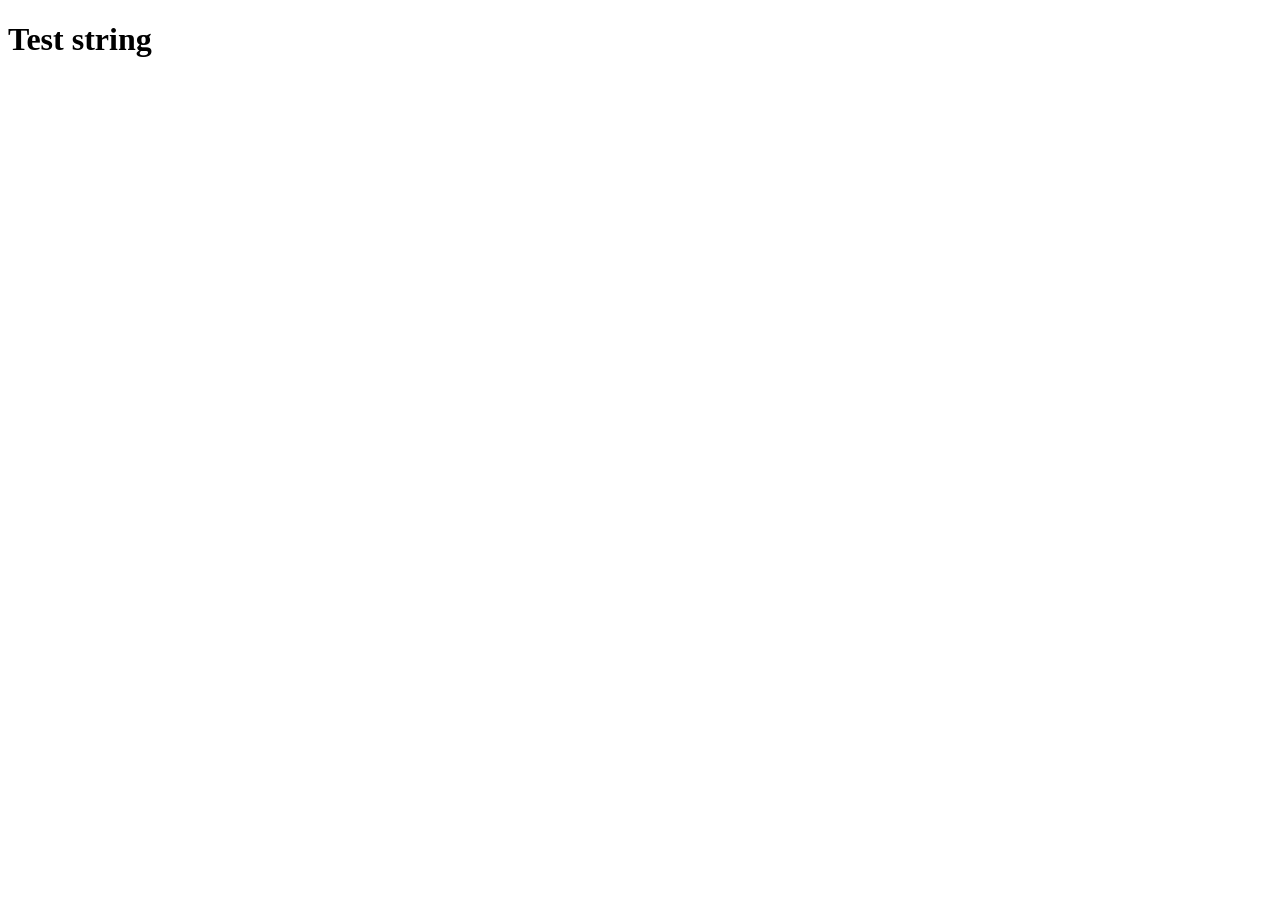
==== index.html @ c159d681 "Changed website title" ====
<!DOCTYPE html>
<html lang="en">
<head>
    <meta charset="UTF-8">
    <meta name="viewport" content="width=device-width, initial-scale=1.0">
    <title>Project 1</title>
</head>
<body>
    <h1>Test string</h1>
</body>
</html>
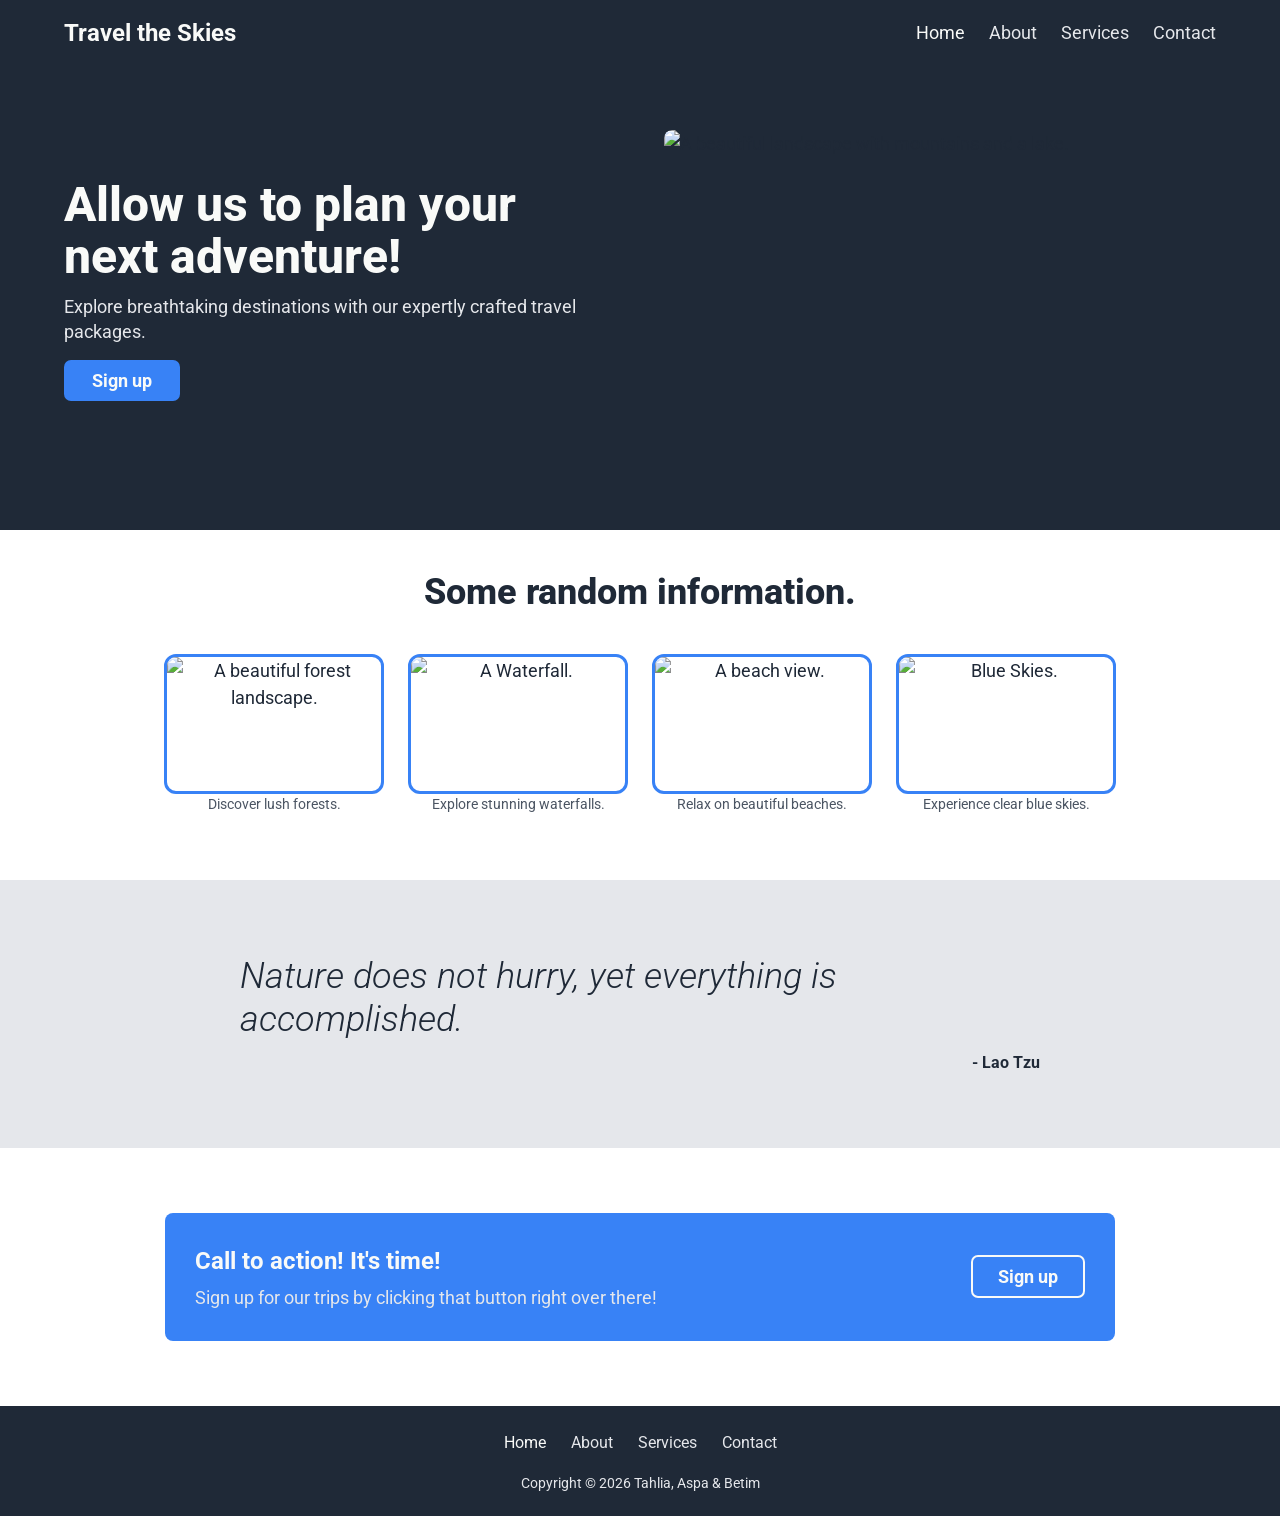
==== commit b6459d82: "Merge d46ac39d25eb094335197b98e999ec10d4e43bb8 into 88690b9864fe890e998982839591f1d712b5177a" ====
--- a/index.html
+++ b/index.html
@@ -1,11 +1,143 @@
-<!DOCTYPE html>
-<html lang="en">
-<head>
-    <meta charset="UTF-8">
-    <meta name="viewport" content="width=device-width, initial-scale=1.0">
-    <title>Project 1</title>
-</head>
-<body>
-    <h1>Test string</h1>
-</body>
-</html>
+<!doctype html>
+<html lang="en">
+
+<head>
+    <meta charset="UTF-8" />
+    <meta name="viewport" content="width=device-width, initial-scale=1.0" />
+
+    <title>Travel the Skies</title>
+
+    <link rel="preconnect" href="https://fonts.googleapis.com" />
+    <link rel="preconnect" href="https://fonts.gstatic.com" crossorigin />
+    <link href="https://fonts.googleapis.com/css2?family=Roboto:wght@300;400;500;700;800&display=swap"
+        rel="stylesheet" />
+
+    <!-- Shared styles -->
+    <link rel="stylesheet" href="style.css">
+
+    <!-- Home page styles only -->
+    <link rel="stylesheet" href="index.css">
+</head>
+
+<body id="page-top">
+    <!-- Header and navigation -->
+    <header class="header">
+        <div class="header-container">
+            <a href="index.html" class="logo"> Travel the Skies </a>
+
+            <nav class="navbar" aria-label="Main navigation">
+                <input type="checkbox" id="menu-toggle" />
+
+                <label for="menu-toggle" class="menu-icon" aria-label="Toggle navigation">
+                    &#9776;
+                </label>
+
+                <ul class="nav-links">
+                    <li><a href="index.html" aria-current="page">Home</a></li>
+                    <li><a href="About.html">About</a></li>
+                    <li><a href="Services.html">Services</a></li>
+                    <li><a href="Contact.html">Contact</a></li>
+                </ul>
+            </nav>
+        </div>
+    </header>
+
+    <main>
+        <!-- Hero section -->
+        <section class="hero">
+            <div class="hero-content">
+                <h1>Allow us to plan your next adventure!</h1>
+
+                <p>
+                    Explore breathtaking destinations with our expertly crafted travel
+                    packages.
+                </p>
+
+                <a href="Contact.html" class="button">Sign up</a>
+            </div>
+
+            <div class="hero-placeholder">
+                <img src="Images/Landing_page_image1.jpg" alt="A beautiful landscape with mountains and a lake." />
+            </div>
+        </section>
+
+        <a href="#page-top" class="back-to-top" aria-label="Back to top">
+            <span aria-hidden="true">&uarr;</span>
+        </a>
+
+        <!-- Information section -->
+        <section class="info">
+            <h2>Some random information.</h2>
+
+            <div class="info-cards">
+                <figure class="info-card">
+                    <div class="info-box">
+                        <img src="Images/Landing_page_image2.jpg" alt="A beautiful forest landscape." />
+                    </div>
+                    <figcaption>Discover lush forests.</figcaption>
+                </figure>
+
+                <figure class="info-card">
+                    <div class="info-box">
+                        <img src="Images/Landing_page_image3.jpg" alt="A Waterfall." />
+                    </div>
+                    <figcaption>Explore stunning waterfalls.</figcaption>
+                </figure>
+
+                <figure class="info-card">
+                    <div class="info-box">
+                        <img src="Images/Landing_page_image4.jpg" alt="A beach view." />
+                    </div>
+                    <figcaption>Relax on beautiful beaches.</figcaption>
+                </figure>
+
+                <figure class="info-card">
+                    <div class="info-box">
+                        <img src="Images/Landing_page_image5.jpg" alt="Blue Skies." />
+                    </div>
+                    <figcaption>Experience clear blue skies.</figcaption>
+                </figure>
+            </div>
+        </section>
+
+        <!-- Quote section -->
+        <section class="quote-section">
+            <blockquote>
+                Nature does not hurry, yet everything is accomplished.
+
+                <cite>- Lao Tzu</cite>
+            </blockquote>
+        </section>
+
+        <!-- Call-to-action section -->
+        <section class="signup-section">
+            <div class="signup-content">
+                <div>
+                    <h2>Call to action! It's time!</h2>
+
+                    <p>
+                        Sign up for our trips by clicking that button right over there!
+                    </p>
+                </div>
+
+                <a href="Contact.html" class="signup-button">Sign up</a>
+            </div>
+        </section>
+    </main>
+
+    <!-- Footer -->
+    <footer class="footer">
+        <nav class="footer-nav" aria-label="Footer navigation">
+            <ul>
+                <li><a href="index.html" aria-current="page">Home</a></li>
+                <li><a href="About.html">About</a></li>
+                <li><a href="Services.html">Services</a></li>
+                <li><a href="Contact.html">Contact</a></li>
+            </ul>
+        </nav>
+
+        <p>Copyright &copy; 2026 Tahlia, Aspa & Betim</p>
+    </footer>
+</body>
+
+</html>
--- a/style.css
+++ b/style.css
@@ -0,0 +1,416 @@
+/* ========================================
+   SHARED VARIABLES
+======================================== */
+
+:root {
+    /* Colours */
+    --color-dark: #1f2937;
+    --color-light: #f9faf8;
+    --color-muted: #e5e7eb;
+    --color-accent: #3882f6;
+    --color-accent-hover: #2563eb;
+    --color-placeholder: #6b7280;
+    --color-text-muted: #4b5563;
+
+    /* Typography */
+    --font-family: "Roboto", sans-serif;
+    --font-size-body: 1.125rem;
+    --font-size-logo: 1.5rem;
+    --font-size-hero: 2rem;
+    --font-size-heading: 1.75rem;
+    --font-size-quote: 1.75rem;
+
+    --font-weight-light: 300;
+    --font-weight-regular: 400;
+    --font-weight-bold: 700;
+    --font-weight-extra-bold: 800;
+
+    --line-height-body: 1.5;
+
+    /* Spacing */
+    --space-xs: 0.5rem;
+    --space-sm: 1rem;
+    --space-md: 1.5rem;
+    --space-lg: 2rem;
+    --space-xl: 3rem;
+
+    --container-max-width: 75rem;
+    --page-padding: var(--space-sm);
+    --section-padding: var(--space-lg);
+}
+
+
+/* ========================================
+   GLOBAL STYLES
+======================================== */
+
+*,
+*::before,
+*::after {
+    box-sizing: border-box;
+}
+
+html {
+    scroll-behavior: smooth;
+}
+
+body {
+    margin: 0;
+    min-height: 100vh;
+    display: flex;
+    flex-direction: column;
+
+    font-family: var(--font-family);
+    font-size: var(--font-size-body);
+    line-height: var(--line-height-body);
+    color: var(--color-dark);
+
+    overflow-wrap: break-word;
+}
+
+main {
+    flex: 1;
+}
+
+img {
+    display: block;
+    max-width: 100%;
+    height: auto;
+}
+
+a {
+    text-decoration: none;
+}
+
+p {
+    margin-top: 0;
+}
+
+input,
+textarea,
+button,
+select {
+    font: inherit;
+}
+
+.container {
+    width: 100%;
+    max-width: var(--container-max-width);
+    margin-inline: auto;
+    padding-inline: var(--page-padding);
+}
+
+.section {
+    padding-block: var(--section-padding);
+}
+
+
+/* ========================================
+   SHARED HEADER
+======================================== */
+
+.header {
+    background-color: var(--color-dark);
+    color: var(--color-light);
+    padding: 0 5%;
+}
+
+.header-container {
+    display: flex;
+    justify-content: space-between;
+    align-items: center;
+    min-height: 65px;
+    gap: var(--space-md);
+}
+
+.logo {
+    color: var(--color-light);
+    font-size: var(--font-size-logo);
+    font-weight: var(--font-weight-bold);
+    white-space: nowrap;
+}
+
+.logo:hover {
+    color: var(--color-muted);
+}
+
+
+/* ========================================
+   SHARED NAVIGATION
+======================================== */
+
+.navbar {
+    display: flex;
+    align-items: center;
+}
+
+.nav-links {
+    display: flex;
+    align-items: center;
+    gap: var(--space-md);
+
+    list-style: none;
+    margin: 0;
+    padding: 0;
+}
+
+.nav-links a {
+    display: block;
+    color: var(--color-muted);
+    font-size: var(--font-size-body);
+}
+
+.nav-links a:hover,
+.nav-links a[aria-current="page"] {
+    color: var(--color-light);
+}
+
+
+/* ========================================
+   MOBILE NAVIGATION
+======================================== */
+
+#menu-toggle,
+.menu-icon {
+    display: none;
+}
+
+@media (max-width: 768px) {
+
+    .header {
+        padding: 0 6%;
+    }
+
+    .header-container {
+        flex-wrap: wrap;
+        padding: 18px 0;
+    }
+
+    .logo {
+        font-size: 1.375rem;
+        white-space: normal;
+    }
+
+    .navbar {
+        position: relative;
+        margin-left: auto;
+        justify-content: flex-end;
+    }
+
+    #menu-toggle {
+        display: block;
+        position: absolute;
+        width: 1px;
+        height: 1px;
+        opacity: 0;
+    }
+
+    .menu-icon {
+        display: block;
+        color: var(--color-light);
+        font-size: 1.75rem;
+        cursor: pointer;
+    }
+
+    #menu-toggle:focus-visible+.menu-icon {
+        outline: 2px solid var(--color-light);
+        outline-offset: 4px;
+    }
+
+    .nav-links {
+        display: none;
+        flex-direction: column;
+        align-items: stretch;
+        gap: 0;
+
+        position: absolute;
+        top: 100%;
+        right: 0;
+        z-index: 10;
+
+        width: 200px;
+        padding: var(--space-xs) 0;
+        background-color: var(--color-dark);
+    }
+
+    #menu-toggle:checked~.nav-links {
+        display: flex;
+    }
+
+    .nav-links a {
+        padding: 10px var(--space-sm);
+        text-align: right;
+    }
+}
+
+
+/* ========================================
+   SHARED CONTACT FORM LAYOUT
+======================================== */
+
+.contact-layout,
+.contact-form,
+.form-field {
+    display: flex;
+    flex-direction: column;
+}
+
+.contact-layout {
+    gap: var(--space-lg);
+}
+
+.contact-form {
+    gap: var(--space-sm);
+}
+
+.form-field {
+    gap: var(--space-xs);
+}
+
+.contact-form,
+.contact-details {
+    min-width: 0;
+}
+
+.form-field input,
+.form-field textarea {
+    width: 100%;
+    min-width: 0;
+}
+
+.form-field textarea {
+    resize: vertical;
+}
+
+.contact-form button {
+    align-self: flex-start;
+}
+
+
+/* ========================================
+   SHARED FOOTER
+======================================== */
+
+.footer {
+    background-color: var(--color-dark);
+    color: var(--color-muted);
+    padding: 22px 15px;
+    text-align: center;
+}
+
+.footer-nav ul {
+    display: flex;
+    justify-content: center;
+    align-items: center;
+    flex-wrap: wrap;
+    gap: 25px;
+
+    list-style: none;
+    margin: 0 0 18px;
+    padding: 0;
+}
+
+.footer-nav a {
+    color: var(--color-muted);
+    font-size: 1rem;
+}
+
+.footer-nav a:hover,
+.footer-nav a[aria-current="page"] {
+    color: var(--color-light);
+}
+
+.footer p {
+    margin: 0;
+    font-size: 14px;
+}
+
+/* Back to top: mobile only */
+.back-to-top {
+  display: none;
+}
+
+/* ========================================
+   SHARED RESPONSIVE VARIABLES
+======================================== */
+
+@media (max-width: 768px) {
+  .back-to-top {
+    display: flex;
+    align-items: center;
+    justify-content: center;
+
+    position: sticky;
+    top: calc(100dvh - 4rem - env(safe-area-inset-bottom, 0px));
+    right: auto;
+    bottom: auto;
+    z-index: 20;
+
+    /* Keep it right-aligned without adding an extra row. */
+    margin: 0 1rem 1rem auto;
+    width: 3rem;
+    height: 3rem;
+    border: 2px solid var(--color-light);
+    border-radius: 50%;
+
+    background-color: var(--color-dark);
+    color: var(--color-light);
+    font-size: 1.75rem;
+    line-height: 1;
+    text-decoration: none;
+    box-shadow: 0 3px 12px rgb(0 0 0 / 20%);
+  }
+
+  .back-to-top:hover {
+    background-color: var(--color-accent-hover);
+  }
+
+  .back-to-top:focus-visible {
+    outline: 3px solid var(--color-accent-hover);
+    outline-offset: 3px;
+  }
+}
+
+.contact-page .back-to-top,
+.contact-page .back-to-top:hover {
+  color: var(--color-light);
+  text-decoration: none;
+}
+
+
+
+@media (min-width: 768px) {
+    :root {
+        --page-padding: var(--space-md);
+        --section-padding: var(--space-xl);
+        --font-size-hero: 2.5rem;
+        --font-size-heading: 2rem;
+        --font-size-quote: 2rem;
+    }
+}
+
+@media (min-width: 1200px) {
+    :root {
+        --page-padding: var(--space-lg);
+        --font-size-hero: 3rem;
+        --font-size-heading: 2.25rem;
+        --font-size-quote: 2.25rem;
+    }
+
+    .contact-layout {
+        flex-direction: row;
+        align-items: flex-start;
+    }
+
+    .contact-form,
+    .contact-details {
+        flex: 1;
+    }
+}
+
+/* Shared keyboard focus: use the same treatment on every page. */
+.header a:focus-visible,
+.footer a:focus-visible {
+    outline: 3px solid var(--color-light);
+    outline-offset: 4px;
+}
--- a/index.css
+++ b/index.css
@@ -0,0 +1,342 @@
+.hero {
+    display: flex;
+    align-items: center;
+    justify-content: space-between;
+    gap: var(--space-xl);
+    padding: 65px 5% 80px;
+    background-color: var(--color-dark);
+    width: 100%;
+    box-sizing: border-box;
+}
+
+.hero-content {
+    flex: 1;
+    min-width: 0;
+}
+
+.hero-content h1 {
+    color: var(--color-light);
+    font-size: var(--font-size-hero);
+    font-weight: var(--font-weight-extra-bold);
+    line-height: 1.1;
+    margin: 0 0 10px;
+}
+
+.hero-content p {
+    color: var(--color-muted);
+    font-size: var(--font-size-body);
+    line-height: 1.4;
+    margin-bottom: var(--space-sm);
+}
+
+/* HERO IMAGE */
+
+.hero-placeholder {
+    flex: 1;
+    min-width: 0;
+    height: 320px;
+    overflow: hidden;
+    border-radius: 8px;
+    background-color: transparent;
+    padding: 0;
+}
+
+.hero-placeholder img {
+    display: block;
+    width: 100%;
+    height: 100%;
+    object-fit: cover;
+    border-radius: 8px;
+}
+
+
+
+
+.button {
+    display: inline-block;
+    background-color: var(--color-accent);
+    color: var(--color-light);
+    padding: 7px 28px;
+    border-radius: 7px;
+    font-weight: var(--font-weight-bold);
+}
+
+.button:hover {
+    background-color: var(--color-accent-hover);
+}
+
+
+/* ========================================
+   HOME PAGE: HERO IMAGE PLACEHOLDER
+======================================== */
+
+
+
+.hero-placeholder span {
+    font-size: 14px;
+}
+
+
+
+/* ========================================
+   HOME PAGE: INFORMATION SECTION
+======================================== */
+/* INFORMATION SECTION */
+
+.info {
+    padding: 35px 20px 65px;
+    text-align: center;
+}
+
+.info h2 {
+    font-size: var(--font-size-heading);
+    font-weight: var(--font-weight-extra-bold);
+    margin: 0 0 35px;
+}
+
+.info-cards {
+    display: flex;
+    justify-content: center;
+    align-items: flex-start;
+    gap: 28px;
+    flex-wrap: wrap;
+}
+
+.info-card {
+    flex: 1 1 180px;
+    max-width: 220px;
+    text-align: center;
+    margin: 0;
+}
+
+
+.info-card img {
+    display: block;
+    width: 100%;
+    height: 140px;
+    object-fit: cover;
+    border: 3px solid var(--color-accent);
+    border-radius: 12px;
+    box-sizing: border-box;
+}
+
+.info-card h3 {
+    font-size: 18px;
+    margin: 12px 0 8px;
+}
+
+.info-card figcaption {
+    color: var(--color-text-muted);
+    font-size: 14px;
+    line-height: 1.5;
+    margin: 0;
+}
+
+
+@media (max-width: 480px) {
+    .info-cards {
+        display: flex;
+        justify-content: center;
+        flex-wrap: wrap;
+        gap: 15px;
+    }
+
+    .info-card {
+        flex: 0 1 125px;
+        width: 125px;
+    }
+
+    .info-card figcaption {
+        font-size: 12px;
+        line-height: 1.4;
+    }
+
+    .info-card img {
+        width: 100%;
+        height: 110px;
+        object-fit: cover;
+    }
+}
+
+
+/* ========================================
+   HOME PAGE: QUOTE SECTION
+======================================== */
+
+.quote-section {
+    background-color: var(--color-muted);
+    padding: 75px 20px;
+}
+
+.quote-section blockquote {
+    max-width: 800px;
+    margin: 0 auto;
+    font-size: var(--font-size-quote);
+    font-weight: var(--font-weight-light);
+    font-style: italic;
+    line-height: 1.2;
+}
+
+.quote-section cite {
+    display: block;
+    text-align: right;
+    font-size: 16px;
+    font-weight: var(--font-weight-bold);
+    font-style: normal;
+    margin-top: 12px;
+}
+
+
+/* ========================================
+   HOME PAGE: CALL TO ACTION
+======================================== */
+
+.signup-section {
+    max-width: 1000px;
+    margin: 65px auto;
+    padding: 0 25px;
+}
+
+.signup-content {
+    background-color: var(--color-accent);
+    color: var(--color-light);
+    padding: 35px 60px;
+    border-radius: 8px;
+    display: flex;
+    justify-content: space-between;
+    align-items: center;
+    gap: 25px;
+}
+
+.signup-content h2 {
+    font-size: var(--font-size-logo);
+    margin: 0 0 5px;
+}
+
+.signup-content p {
+    color: var(--color-muted);
+    margin-bottom: 0;
+}
+
+.signup-button {
+    display: inline-block;
+    color: var(--color-light);
+    border: 2px solid var(--color-light);
+    border-radius: 7px;
+    padding: 6px 25px;
+    font-weight: var(--font-weight-bold);
+    white-space: nowrap;
+}
+
+.signup-button:hover {
+    background-color: var(--color-accent-hover);
+}
+
+
+/* ========================================
+   TABLETS
+======================================== */
+
+@media (max-width: 768px) {
+    .hero {
+        flex-direction: column;
+        align-items: stretch;
+        gap: 30px;
+        padding: 45px 20px 55px;
+        width: 100%;
+    }
+}
+
+.hero-content h1 {
+    font-size: var(--font-size-hero);
+}
+
+.hero-placeholder {
+    min-height: 220px;
+    width: 100%;
+}
+
+.info h2 {
+    font-size: var(--font-size-heading);
+}
+
+.info-cards {
+    gap: 24px;
+}
+
+.quote-section blockquote {
+    font-size: var(--font-size-quote);
+}
+
+.signup-content {
+    padding: 30px;
+}
+
+
+
+/* ========================================
+   SMALL MOBILE SCREENS
+======================================== */
+
+@media (max-width: 480px) {
+
+    .hero-content h1 {
+        font-size: 1.75rem;
+    }
+
+    .hero-content p {
+        font-size: 1rem;
+    }
+
+    .info {
+        padding: 35px 15px 45px;
+    }
+
+    .info-cards {
+        gap: 20px;
+    }
+
+    .info-card {
+        width: 125px;
+    }
+
+    .info-box {
+        width: 110px;
+        height: 110px;
+    }
+
+    .quote-section {
+        padding: 45px 25px;
+    }
+
+    .quote-section blockquote {
+        font-size: 1.5rem;
+    }
+
+    .signup-section {
+        margin: 40px auto;
+        padding: 0 20px;
+    }
+
+    .signup-content {
+        flex-direction: column;
+        align-items: center;
+        text-align: center;
+        padding: 25px;
+    }
+
+    .signup-content>div {
+        min-width: 0;
+    }
+
+    @media (max-width: 480px) {
+        .info-cards {
+            justify-content: center;
+            gap: var(--space-md);
+        }
+
+        .info-card {
+            width: 125px;
+        }
+    }
+}
